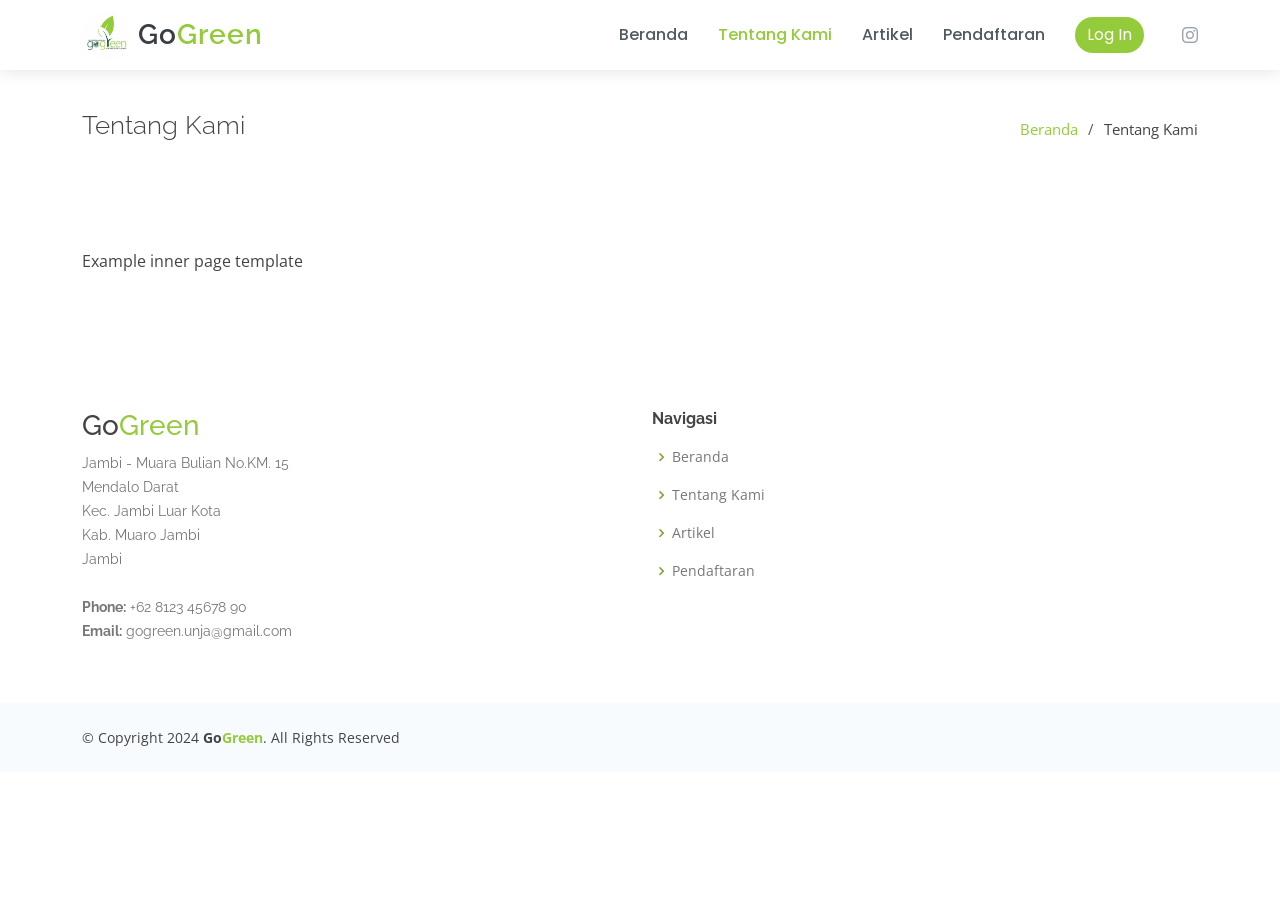
==== about_us.html @ fd7e7e69 "about_us" ====
<!DOCTYPE html>
<html lang="en">

<head>
  <meta charset="utf-8">
  <meta content="width=device-width, initial-scale=1.0" name="viewport">

  <title>Tentang Kami - GoGreen</title>
  <meta content="" name="description">
  <meta content="" name="keywords">

  <!-- Favicons -->
  <link href="assets/img/favicon.png" rel="icon">
  <link href="assets/img/apple-touch-icon.png" rel="apple-touch-icon">

  <!-- Google Fonts -->
  <link href="https://fonts.googleapis.com/css?family=Open+Sans:300,300i,400,400i,600,600i,700,700i|Raleway:300,300i,400,400i,500,500i,600,600i,700,700i|Poppins:300,300i,400,400i,500,500i,600,600i,700,700i" rel="stylesheet">

  <!-- Vendor CSS Files -->
  <link href="assets/vendor/bootstrap/css/bootstrap.min.css" rel="stylesheet">
  <link href="assets/vendor/bootstrap-icons/bootstrap-icons.css" rel="stylesheet">
  <link href="assets/vendor/boxicons/css/boxicons.min.css" rel="stylesheet">
  <link href="assets/vendor/glightbox/css/glightbox.min.css" rel="stylesheet">
  <link href="assets/vendor/swiper/swiper-bundle.min.css" rel="stylesheet">

  <!-- Template Main CSS File -->
  <link href="assets/css/style.css" rel="stylesheet">

  <!-- =======================================================
  * Template Name: Lumia
  * Template URL: https://bootstrapmade.com/lumia-bootstrap-business-template/
  * Updated: Mar 17 2024 with Bootstrap v5.3.3
  * Author: BootstrapMade.com
  * License: https://bootstrapmade.com/license/
  ======================================================== -->
</head>

<body>

  <!-- ======= Header ======= -->
  <header id="header" class="fixed-top d-flex align-items-center">
    <div class="container d-flex align-items-center">
      <div class="logo align-items-center me-auto row">
        <div class="col-3"><a href="index.html"><img src="assets/img/logo.png" alt="" class="d-inline-block align-text-top"></a></div>
        <div class="col-9 d-flex align-items-center"><h1 style="text-transform: none ;"><a href="index.html">Go<span style="color: #94CB3A;">Green</span></a></h1></div>
      </div>

      <nav id="navbar" class="navbar order-last order-lg-0">
        <ul>
          <li><a class="nav-link scrollto" href="index.html">Beranda</a></li>
          <li><a class="nav-link scrollto active" href="about_us.html">Tentang Kami</a></li>
          <li><a class="nav-link scrollto" href="#article">Artikel</a></li>
          <li><a class="nav-link scrollto" href="#join">Pendaftaran</a></li>
          <li><a class="nav-link scrollto" href="#login"><button class="btn btn-primary" type="submit" style="border-radius: 24px;border:none;background-color: #94CB3A;">Log In</button></a></li>
        </ul>
        <i class="bi bi-list mobile-nav-toggle"></i>
      </nav><!-- .navbar -->

      <div class="header-social-links d-flex align-items-center">
        <a href="https://www.instagram.com/gogreen.unja/" target="_blank" class="instagram"><i class="bi bi-instagram"></i></a>
      </div>

    </div>
  </header><!-- End Header -->

  <main id="main">

    <!-- ======= Breadcrumbs ======= -->
    <section class="breadcrumbs">
      <div class="container">

        <div class="d-flex justify-content-between align-items-center">
          <h2>Tentang Kami</h2>
          <ol>
            <li><a href="index.html">Beranda</a></li>
            <li>Tentang Kami</li>
          </ol>
        </div>

      </div>
    </section><!-- End Breadcrumbs -->

    <section class="inner-page">
      <div class="container">
        <p>
          Example inner page template
        </p>
      </div>
    </section>

  </main><!-- End #main -->

  <!-- ======= Footer ======= -->
  <footer id="footer">

    <div class="footer-top">
      <div class="container">
        <div class="row">

          <div class="col-lg-6 col-md-6 footer-contact">
            <h3>Go<span class="green">Green</span></h3>
            <p>
              Jambi - Muara Bulian No.KM. 15 <br>
              Mendalo Darat<br>
              Kec. Jambi Luar Kota<br>
              Kab. Muaro Jambi <br>
              Jambi<br><br>
              <strong>Phone:</strong> +62 8123 45678 90<br>
              <strong>Email:</strong> gogreen.unja@gmail.com<br>
            </p>
          </div>

          <div class="col-lg-6 col-md-6 footer-links">
            <h4>Navigasi</h4>
            <ul>
              <li><i class="bx bx-chevron-right"></i> <a href="index.html">Beranda</a></li>
              <li><i class="bx bx-chevron-right"></i> <a href="#">Tentang Kami</a></li>
              <li><i class="bx bx-chevron-right"></i> <a href="#">Artikel</a></li>
              <li><i class="bx bx-chevron-right"></i> <a href="#">Pendaftaran</a></li>
            </ul>
          </div>
        </div>
      </div>
    </div>

    <div class="container d-md-flex py-4">
      <div class="text-center">
        <div class="copyright align-items-center">
          &copy; Copyright 2024 <strong><span>Go<span class="green">Green</span></span></strong>. All Rights Reserved
        </div>
      </div>
    </div>
  </footer><!-- End Footer -->

  <a href="#" class="back-to-top d-flex align-items-center justify-content-center"><i class="bi bi-arrow-up-short"></i></a>

  <!-- Vendor JS Files -->
  <script src="assets/vendor/purecounter/purecounter_vanilla.js"></script>
  <script src="assets/vendor/bootstrap/js/bootstrap.bundle.min.js"></script>
  <script src="assets/vendor/glightbox/js/glightbox.min.js"></script>
  <script src="assets/vendor/isotope-layout/isotope.pkgd.min.js"></script>
  <script src="assets/vendor/swiper/swiper-bundle.min.js"></script>
  <script src="assets/vendor/waypoints/noframework.waypoints.js"></script>
  <script src="assets/vendor/php-email-form/validate.js"></script>

  <!-- Template Main JS File -->
  <script src="assets/js/main.js"></script>

</body>

</html>
---- assets/css/style.css ----
/**
* Template Name: Lumia
* Template URL: https://bootstrapmade.com/lumia-bootstrap-business-template/
* Updated: Mar 17 2024 with Bootstrap v5.3.3
* Author: BootstrapMade.com
* License: https://bootstrapmade.com/license/
*/

/*--------------------------------------------------------------
# General
--------------------------------------------------------------*/
body {
  font-family: "Open Sans", sans-serif;
  color: #444444;
}

a {
  color: #94CB3A;
  text-decoration: none;
}

a:hover {
  color: #76A12E;
  text-decoration: none;
}

h1,
h2,
h3,
h4,
h5,
h6 {
  font-family: "Raleway", sans-serif;
}

.green {
  color: #94CB3A;
}

/*--------------------------------------------------------------
# Back to top button
--------------------------------------------------------------*/
.back-to-top {
  position: fixed;
  visibility: hidden;
  opacity: 0;
  right: 15px;
  bottom: 15px;
  z-index: 996;
  background: #94CB3A;
  width: 40px;
  height: 40px;
  border-radius: 4px;
  transition: all 0.4s;
}

.back-to-top i {
  font-size: 28px;
  color: #fff;
  line-height: 0;
}

.back-to-top:hover {
  background: #76A12E;
  color: #fff;
}

.back-to-top.active {
  visibility: visible;
  opacity: 1;
}

/*--------------------------------------------------------------
# Header
--------------------------------------------------------------*/
#header {
  height: 70px;
  transition: all 0.5s;
  z-index: 997;
  transition: all 0.5s;
  background: #fff;
  box-shadow: 0px 2px 15px rgba(0, 0, 0, 0.1);
}

#header .logo h1 {
  font-size: 28px;
  margin: 0;
  font-weight: 600;
  letter-spacing: 1px;
  text-transform: uppercase;
  color: #384046;
}

#header .logo h1 a,
#header .logo h1 a:hover {
  color: #384046;
  text-decoration: none;
}

#header .logo img {
  max-height: 50px;
}

/*--------------------------------------------------------------
# Header Social Links
--------------------------------------------------------------*/
.header-social-links {
  margin: 0 0 0 30px;
}

.header-social-links a {
  color: #9ba6af;
  padding-left: 8px;
  display: inline-block;
  line-height: 0px;
  transition: 0.3s;
}

.header-social-links a i {
  line-height: 0;
}

.header-social-links a:hover {
  color: #94CB3A;
}

@media (max-width: 768px) {
  .header-social-links {
    margin: 0 15px 0 0;
  }
}

/*--------------------------------------------------------------
# Navigation Menu
--------------------------------------------------------------*/
/**
* Desktop Navigation 
*/
.navbar {
  padding: 0;
}

.navbar ul {
  margin: 0;
  padding: 0;
  display: flex;
  list-style: none;
  align-items: center;
}

.navbar li {
  position: relative;
}

.navbar a,
.navbar a:focus {
  display: flex;
  align-items: center;
  justify-content: space-between;
  padding: 10px 0 10px 30px;
  font-family: "Poppins", sans-serif;
  font-size: 16px;
  font-weight: 500;
  color: #4f5a62;
  white-space: nowrap;
  transition: 0.3s;
}

.navbar a i,
.navbar a:focus i {
  font-size: 12px;
  line-height: 0;
  margin-left: 5px;
}

.navbar a:hover,
.navbar .active,
.navbar .active:focus,
.navbar li:hover>a {
  color: #94CB3A;
}

.navbar .btn-primary:hover {
  background: #A1CA5E;
}

.navbar .dropdown ul {
  display: block;
  position: absolute;
  left: 14px;
  top: calc(100% + 30px);
  margin: 0;
  padding: 10px 0;
  z-index: 99;
  opacity: 0;
  visibility: hidden;
  background: #fff;
  box-shadow: 0px 0px 30px rgba(127, 137, 161, 0.25);
  transition: 0.3s;
}

.navbar .dropdown ul li {
  min-width: 200px;
}

.navbar .dropdown ul a {
  padding: 10px 20px;
  font-size: 14px;
  font-weight: 400;
  color: #21262a;
}

.navbar .dropdown ul a i {
  font-size: 12px;
}

.navbar .dropdown ul a:hover,
.navbar .dropdown ul .active:hover,
.navbar .dropdown ul li:hover>a {
  color: #94CB3A;
}

.navbar .dropdown:hover>ul {
  opacity: 1;
  top: 100%;
  visibility: visible;
}

.navbar .dropdown .dropdown ul {
  top: 0;
  left: calc(100% - 30px);
  visibility: hidden;
}

.navbar .dropdown .dropdown:hover>ul {
  opacity: 1;
  top: 0;
  left: 100%;
  visibility: visible;
}

@media (max-width: 1366px) {
  .navbar .dropdown .dropdown ul {
    left: -90%;
  }

  .navbar .dropdown .dropdown:hover>ul {
    left: -100%;
  }
}

/**
* Mobile Navigation 
*/
.mobile-nav-toggle {
  color: #384046;
  font-size: 28px;
  cursor: pointer;
  display: none;
  line-height: 0;
  transition: 0.5s;
}

.mobile-nav-toggle.bi-x {
  color: #fff;
}

@media (max-width: 991px) {
  .mobile-nav-toggle {
    display: block;
  }

  .navbar ul {
    display: none;
  }
}

.navbar-mobile {
  position: fixed;
  overflow: hidden;
  top: 0;
  right: 0;
  left: 0;
  bottom: 0;
  background: rgba(33, 38, 42, 0.9);
  transition: 0.3s;
  z-index: 999;
}

.navbar-mobile .mobile-nav-toggle {
  position: absolute;
  top: 15px;
  right: 15px;
}

.navbar-mobile ul {
  display: block;
  position: absolute;
  top: 55px;
  right: 15px;
  bottom: 15px;
  left: 15px;
  padding: 10px 0;
  background-color: #fff;
  overflow-y: auto;
  transition: 0.3s;
}

.navbar-mobile a,
.navbar-mobile a:focus {
  padding: 10px 20px;
  font-size: 15px;
  color: #384046;
}

.navbar-mobile a:hover,
.navbar-mobile .active,
.navbar-mobile li:hover>a {
  color: #94CB3A;
}

.navbar-mobile .getstarted,
.navbar-mobile .getstarted:focus {
  margin: 15px;
}

.navbar-mobile .dropdown ul {
  position: static;
  display: none;
  margin: 10px 20px;
  padding: 10px 0;
  z-index: 99;
  opacity: 1;
  visibility: visible;
  background: #fff;
  box-shadow: 0px 0px 30px rgba(127, 137, 161, 0.25);
}

.navbar-mobile .dropdown ul li {
  min-width: 200px;
}

.navbar-mobile .dropdown ul a {
  padding: 10px 20px;
}

.navbar-mobile .dropdown ul a i {
  font-size: 12px;
}

.navbar-mobile .dropdown ul a:hover,
.navbar-mobile .dropdown ul .active:hover,
.navbar-mobile .dropdown ul li:hover>a {
  color: #94CB3A;
}

.navbar-mobile .dropdown>.dropdown-active {
  display: block;
}

/*--------------------------------------------------------------
# Hero Section
--------------------------------------------------------------*/
#hero {
  width: 100%;
  height: 60vh;
  background: url("../img/hero-bg.jpg") center center;
  background-size: cover;
  position: relative;
  margin-top: 70px;
  padding: 0;
}

#hero:before {
  content: "";
  background: rgba(56, 64, 70, 0.7);
  position: absolute;
  bottom: 0;
  top: 0;
  left: 0;
  right: 0;
}

#hero .container {
  z-index: 2;
}

#hero h1 {
  margin: 0 0 10px 0;
  font-size: 48px;
  font-weight: 700;
  line-height: 56px;
  color: #fff;
}

#hero h1 span {
  color: #94CB3A;
}

#hero h2 {
  color: rgba(255, 255, 255, 0.8);
  margin-bottom: 5px;
  font-size: 24px;
}

#hero h3 {
  color: rgba(255, 255, 255, 0.8);
  margin-bottom: 30px;
  font-size: 16px;
}

#hero .btn-get-started {
  font-family: "Poppins", sans-serif;
  font-weight: 400;
  font-size: 13px;
  letter-spacing: 2px;
  display: inline-block;
  padding: 12px 28px;
  border-radius: 24px;
  transition: ease-in-out 0.3s;
  color: #fff;
  background: #94CB3A;
  text-transform: uppercase;
}

#hero .btn-get-started:hover {
  background: #A1CA5E;
}

@media (max-width: 992px) {
  #hero {
    height: calc(100vh - 70px);
  }
}

@media (max-width: 768px) {
  #hero h1 {
    font-size: 30px;
    line-height: 36px;
  }

  #hero h2 {
    font-size: 18px;
    line-height: 24px;
    margin-bottom: 30px;
  }
}

/*--------------------------------------------------------------
# Sections General
--------------------------------------------------------------*/
section {
  padding: 60px 0;
}

.section-bg {
  background-color: #f7fbfe;
}

.section-title {
  text-align: center;
  padding-bottom: 30px;
}

.section-title h2 {
  font-size: 32px;
  font-weight: 600;
  margin-bottom: 20px;
  padding-bottom: 20px;
  position: relative;
}

.section-title h2::before {
  content: "";
  position: absolute;
  display: block;
  width: 120px;
  height: 1px;
  background: #ddd;
  bottom: 1px;
  left: calc(50% - 60px);
}

.section-title h2::after {
  content: "";
  position: absolute;
  display: block;
  width: 40px;
  height: 3px;
  background: #94CB3A;
  bottom: 0;
  left: calc(50% - 20px);
}

.section-title p {
  margin-bottom: 0;
}

/*--------------------------------------------------------------
# What We Do
--------------------------------------------------------------*/
.what-we-do .icon-box {
  text-align: center;
  padding: 30px 20px;
  transition: all ease-in-out 0.3s;
  background: #fff;
}

.what-we-do .icon-box .icon {
  margin: 0 auto;
  width: 64px;
  height: 64px;
  background: #eaf4fb;
  border-radius: 50px;
  display: flex;
  align-items: center;
  justify-content: center;
  margin-bottom: 20px;
  transition: ease-in-out 0.3s;
}

.what-we-do .icon-box .icon i {
  color: #94CB3A;
  font-size: 28px;
}

.what-we-do .icon-box h4 {
  font-weight: 700;
  margin-bottom: 15px;
  font-size: 24px;
}

.what-we-do .icon-box h4 {
  color: #384046;
  transition: ease-in-out 0.3s;
}

.what-we-do .icon-box p {
  line-height: 24px;
  font-size: 14px;
  margin-bottom: 0;
}

.what-we-do .icon-box:hover {
  border-color: #fff;
  box-shadow: 0px 0 25px 0 rgba(0, 0, 0, 0.1);
}

.what-we-do .icon-box:hover h4 a,
.what-we-do .icon-box:hover .icon i {
  color: #6C952B;
}

/*--------------------------------------------------------------
# About
--------------------------------------------------------------*/
.about {
  padding: 10px 0;
  margin-top: 50px;
}

.about h3 {
  font-weight: 600;
  font-size: 32px;
}

.about ul {
  list-style: none;
  padding: 0;
  font-size: 15px;
}

.about ul li+li {
  margin-top: 10px;
}

.about ul li {
  position: relative;
  padding-left: 26px;
}

.about ul i {
  position: absolute;
  left: 0;
  top: 0;
  font-size: 22px;
  color: #3498db;
}

.about .icon-boxes {
  padding-top: 10px;
}

.about .icon-boxes h4 {
  font-size: 20px;
  font-weight: 700;
  margin-top: 5px;
}

.about .icon-boxes i {
  font-size: 48px;
  color: #3498db;
}

.about .icon-boxes p {
  font-size: 15px;
  color: #848484;
}

/*--------------------------------------------------------------
# Skills
--------------------------------------------------------------*/
.skills .progress {
  height: 60px;
  display: block;
  background: none;
  border-radius: 0;
}

.skills .progress .skill {
  padding: 10px 0;
  margin: 0 0 6px 0;
  text-transform: uppercase;
  display: block;
  font-weight: 600;
  font-family: "Poppins", sans-serif;
  color: #384046;
}

.skills .progress .skill .val {
  float: right;
  font-style: normal;
}

.skills .progress-bar-wrap {
  background: #e8eaec;
}

.skills .progress-bar {
  width: 1px;
  height: 10px;
  transition: 0.9s;
  background-color: #5faee3;
}

/*--------------------------------------------------------------
# Counts
--------------------------------------------------------------*/
.counts {
  background: white;
  padding: 30px 0 40px 0;
}

.counts .count-box {
  padding: 30px 30px 25px 30px;
  width: 100%;
  position: relative;
  text-align: center;
  background: #fff;
}

.counts .count-box i {
  position: absolute;
  top: -25px;
  left: 50%;
  transform: translateX(-50%);
  font-size: 20px;
  background: #3498db;
  padding: 12px;
  color: #fff;
  border-radius: 50px;
  display: inline-flex;
  align-items: center;
  justify-content: center;
  width: 48px;
  height: 48px;
}

.counts .count-box span {
  font-size: 36px;
  display: block;
  font-weight: 600;
  color: #124364;
}

.counts .count-box p {
  padding: 0;
  margin: 0;
  font-family: "Raleway", sans-serif;
  font-size: 14px;
}

/*--------------------------------------------------------------
# Services
--------------------------------------------------------------*/
.services .icon-box {
  padding: 30px;
  border-radius: 6px;
  background: #fff;
  transition: ease-in-out 0.3s;
}

.services .icon-box i {
  float: left;
  color: #3498db;
  font-size: 40px;
  line-height: 0;
}

.services .icon-box h4 {
  margin-left: 70px;
  font-weight: 700;
  margin-bottom: 15px;
  font-size: 18px;
}

.services .icon-box h4 a {
  color: #384046;
  transition: 0.3s;
}

.services .icon-box p {
  margin-left: 70px;
  line-height: 24px;
  font-size: 14px;
}

.services .icon-box:hover {
  box-shadow: 0px 2px 22px rgba(0, 0, 0, 0.08);
}

.services .icon-box:hover h4 a {
  color: #198754;
}

/*--------------------------------------------------------------
# Portfolio
--------------------------------------------------------------*/
.portfolio {
  padding: 60px 0;
}

.portfolio #portfolio-flters {
  padding: 0;
  margin: 0 0 35px 0;
  list-style: none;
  text-align: center;
}

.portfolio #portfolio-flters li {
  cursor: pointer;
  margin: 0 15px 15px 0;
  display: inline-block;
  padding: 10px 20px;
  font-size: 12px;
  line-height: 20px;
  color: #444444;
  border-radius: 4px;
  text-transform: uppercase;
  background: #fff;
  margin-bottom: 5px;
  transition: all 0.3s ease-in-out;
}

.portfolio #portfolio-flters li:hover,
.portfolio #portfolio-flters li.filter-active {
  background: #94CB3A;
  color: #fff;
}

.portfolio #portfolio-flters li:last-child {
  margin-right: 0;
}

.portfolio .portfolio-wrap {
  box-shadow: 0px 2px 12px rgba(0, 0, 0, 0.08);
  transition: 0.3s;
}

.portfolio .portfolio-wrap:hover {
  box-shadow: 0px 4px 14px rgba(0, 0, 0, 0.16);
}

.portfolio .portfolio-item {
  position: relative;
  height: 360px;
  overflow: hidden;
}

.portfolio .portfolio-item figure {
  background: #000;
  overflow: hidden;
  height: 240px;
  position: relative;
  border-radius: 4px 4px 0 0;
  margin: 0;
}

.portfolio .portfolio-item figure:hover img {
  opacity: 0.4;
  transition: 0.4s;
}

.portfolio .portfolio-item figure .link-preview,
.portfolio .portfolio-item figure .link-details {
  position: absolute;
  display: flex;
  align-items: center;
  justify-content: center;
  opacity: 0;
  line-height: 0;
  text-align: center;
  width: 36px;
  height: 36px;
  background: #fff;
  border-radius: 50%;
  transition: all 0.2s linear;
  overflow: hidden;
  font-size: 20px;
}

.portfolio .portfolio-item figure .link-preview i,
.portfolio .portfolio-item figure .link-details i {
  color: #384046;
  line-height: 0;
}

.portfolio .portfolio-item figure .link-preview:hover,
.portfolio .portfolio-item figure .link-details:hover {
  background: #94CB3A;
}

.portfolio .portfolio-item figure .link-preview:hover i,
.portfolio .portfolio-item figure .link-details:hover i {
  color: #fff;
}

.portfolio .portfolio-item figure .link-preview {
  left: calc(50% - 38px);
  top: calc(50% - 18px);
}

.portfolio .portfolio-item figure .link-details {
  right: calc(50% - 38px);
  top: calc(50% - 18px);
}

.portfolio .portfolio-item figure:hover .link-preview {
  opacity: 1;
  left: calc(50% - 44px);
}

.portfolio .portfolio-item figure:hover .link-details {
  opacity: 1;
  right: calc(50% - 44px);
}

.portfolio .portfolio-item .portfolio-info {
  background: #fff;
  text-align: center;
  padding: 30px;
  height: 90px;
  border-radius: 0 0 3px 3px;
}

.portfolio .portfolio-item .portfolio-info h4 {
  font-size: 18px;
  line-height: 1px;
  font-weight: 700;
  margin-bottom: 18px;
  padding-bottom: 0;
}

.portfolio .portfolio-item .portfolio-info h4 a {
  color: #333;
}

.portfolio .portfolio-item .portfolio-info h4 a:hover {
  color: #94CB3A;
}

.portfolio .portfolio-item .portfolio-info p {
  padding: 0;
  margin: 0;
  color: #b8b8b8;
  font-weight: 500;
  font-size: 14px;
}

/*--------------------------------------------------------------
# Portfolio Details
--------------------------------------------------------------*/
.portfolio-details {
  padding-top: 0;
}

.portfolio-details .portfolio-details-slider img {
  width: 100%;
}

.portfolio-details .portfolio-details-slider .swiper-pagination {
  margin-top: 20px;
  position: relative;
}

.portfolio-details .portfolio-details-slider .swiper-pagination .swiper-pagination-bullet {
  width: 12px;
  height: 12px;
  background-color: #fff;
  opacity: 1;
  border: 1px solid #3498db;
}

.portfolio-details .portfolio-details-slider .swiper-pagination .swiper-pagination-bullet-active {
  background-color: #3498db;
}

.portfolio-details .portfolio-info {
  padding: 30px;
  box-shadow: 0px 0 30px rgba(56, 64, 70, 0.08);
}

.portfolio-details .portfolio-info h3 {
  font-size: 22px;
  font-weight: 700;
  margin-bottom: 20px;
  padding-bottom: 20px;
  border-bottom: 1px solid #eee;
}

.portfolio-details .portfolio-info ul {
  list-style: none;
  padding: 0;
  font-size: 15px;
}

.portfolio-details .portfolio-info ul li+li {
  margin-top: 10px;
}

.portfolio-details .portfolio-description {
  padding-top: 30px;
}

.portfolio-details .portfolio-description h2 {
  font-size: 26px;
  font-weight: 700;
  margin-bottom: 20px;
}

.portfolio-details .portfolio-description p {
  padding: 0;
}

/*--------------------------------------------------------------
# Testimonials
--------------------------------------------------------------*/
.testimonials .testimonials-carousel,
.testimonials .testimonials-slider {
  overflow: hidden;
}

.testimonials .testimonial-item {
  box-sizing: content-box;
  padding: 30px 30px 0 30px;
  margin: 30px 15px;
  text-align: center;
  min-height: 350px;
  box-shadow: 0px 2px 12px rgba(0, 0, 0, 0.08);
  background: #fff;
}

.testimonials .testimonial-item .testimonial-img {
  width: 90px;
  border-radius: 50%;
  border: 4px solid #fff;
  margin: 0 auto;
}

.testimonials .testimonial-item h3 {
  font-size: 18px;
  font-weight: bold;
  margin: 10px 0 5px 0;
  color: #111;
}

.testimonials .testimonial-item h4 {
  font-size: 14px;
  color: #999;
  margin: 0;
}

.testimonials .testimonial-item .quote-icon-left,
.testimonials .testimonial-item .quote-icon-right {
  color: #e1f0fa;
  font-size: 26px;
}

.testimonials .testimonial-item .quote-icon-left {
  display: inline-block;
  left: -5px;
  position: relative;
}

.testimonials .testimonial-item .quote-icon-right {
  display: inline-block;
  right: -5px;
  position: relative;
  top: 10px;
}

.testimonials .testimonial-item p {
  font-style: italic;
  margin: 0 auto 15px auto;
}

.testimonials .swiper-pagination {
  margin-top: 20px;
  position: relative;
}

.testimonials .swiper-pagination .swiper-pagination-bullet {
  width: 12px;
  height: 12px;
  background-color: #fff;
  opacity: 1;
  border: 1px solid #3498db;
}

.testimonials .swiper-pagination .swiper-pagination-bullet-active {
  background-color: #3498db;
}

/*--------------------------------------------------------------
# Team
--------------------------------------------------------------*/
.team .member {
  text-align: center;
  margin-bottom: 20px;
  box-shadow: 0px 0px 12px 0px rgba(0, 0, 0, 0.1);
  padding: 30px 20px;
  background: #fff;
}

.team .member img {
  max-width: 60%;
  border-radius: 50%;
  margin: 0 0 30px 0;
}

.team .member h4 {
  font-weight: 700;
  margin-bottom: 2px;
  font-size: 18px;
}

.team .member span {
  font-style: italic;
  display: block;
  font-size: 13px;
}

.team .member p {
  padding-top: 10px;
  font-size: 14px;
  font-style: italic;
  color: #aaaaaa;
}

.team .member .social {
  margin-top: 15px;
}

.team .member .social a {
  color: #919191;
  transition: 0.3s;
}

.team .member .social a:hover {
  color: #3498db;
}

.team .member .social i {
  font-size: 18px;
  margin: 0 2px;
}

/*--------------------------------------------------------------
# Contact
--------------------------------------------------------------*/
.contact .info-wrap {
  padding: 30px;
  background: #fff;
  border-radius: 4px;
}

.contact .info i {
  font-size: 20px;
  color: #94CB3A;
  float: left;
  width: 44px;
  height: 44px;
  background: #eaf4fb;
  display: flex;
  justify-content: center;
  align-items: center;
  border-radius: 50px;
  transition: all 0.3s ease-in-out;
}

.contact .info h4 {
  padding: 0 0 0 60px;
  font-size: 22px;
  font-weight: 600;
  margin-bottom: 5px;
  color: #384046;
}

.contact .info p {
  padding: 0 0 0 60px;
  margin-bottom: 0;
  font-size: 14px;
  color: #65747f;
}

.contact .info:hover i {
  background: #94CB3A;
  color: #fff;
}

.contact .php-email-form {
  width: 100%;
  padding: 30px;
  background: #fff;
  border-radius: 4px;
}

.contact .php-email-form .form-group {
  padding-bottom: 8px;
}

.contact .php-email-form .validate {
  display: none;
  color: red;
  margin: 0 0 15px 0;
  font-weight: 400;
  font-size: 13px;
}

.contact .php-email-form .error-message {
  display: none;
  color: #fff;
  background: #ed3c0d;
  text-align: left;
  padding: 15px;
  font-weight: 600;
}

.contact .php-email-form .error-message br+br {
  margin-top: 25px;
}

.contact .php-email-form .sent-message {
  display: none;
  color: #fff;
  background: #18d26e;
  text-align: center;
  padding: 15px;
  font-weight: 600;
}

.contact .php-email-form .loading {
  display: none;
  background: #fff;
  text-align: center;
  padding: 15px;
}

.contact .php-email-form .loading:before {
  content: "";
  display: inline-block;
  border-radius: 50%;
  width: 24px;
  height: 24px;
  margin: 0 10px -6px 0;
  border: 3px solid #18d26e;
  border-top-color: #eee;
  animation: animate-loading 1s linear infinite;
}

.contact .php-email-form input,
.contact .php-email-form textarea {
  border-radius: 0;
  box-shadow: none;
  font-size: 14px;
}

.contact .php-email-form input {
  height: 44px;
}

.contact .php-email-form textarea {
  padding: 10px 12px;
}

.contact .php-email-form button[type=submit] {
  background: #3498db;
  border: 0;
  padding: 10px 24px;
  color: #fff;
  transition: 0.4s;
  border-radius: 4px;
}

.contact .php-email-form button[type=submit]:hover {
  background: #5faee3;
}

@keyframes animate-loading {
  0% {
    transform: rotate(0deg);
  }

  100% {
    transform: rotate(360deg);
  }
}

/*--------------------------------------------------------------
# Breadcrumbs
--------------------------------------------------------------*/
.breadcrumbs {
  padding: 40px 0;
  margin-top: 70px;
}

.breadcrumbs h2 {
  font-size: 26px;
  font-weight: 300;
}

.breadcrumbs ol {
  display: flex;
  flex-wrap: wrap;
  list-style: none;
  padding: 0;
  margin: 0;
  font-size: 15px;
}

.breadcrumbs ol li+li {
  padding-left: 10px;
}

.breadcrumbs ol li+li::before {
  display: inline-block;
  padding-right: 10px;
  color: #4f5a62;
  content: "/";
}

@media (max-width: 768px) {
  .breadcrumbs .d-flex {
    display: block !important;
  }

  .breadcrumbs ol {
    display: block;
  }

  .breadcrumbs ol li {
    display: inline-block;
  }
}

/*--------------------------------------------------------------
# Footer
--------------------------------------------------------------*/
#footer {
  color: #444444;
  font-size: 14px;
  background: #f7fbfe;
}

#footer .footer-top {
  padding: 60px 0 30px 0;
  background: #fff;
}

#footer .footer-top .footer-contact {
  margin-bottom: 30px;
}

#footer .footer-top .footer-contact h4 {
  font-size: 22px;
  margin: 0 0 30px 0;
  padding: 2px 0 2px 0;
  line-height: 1;
  font-weight: 700;
}

#footer .footer-top .footer-contact p {
  font-size: 14px;
  line-height: 24px;
  margin-bottom: 0;
  font-family: "Raleway", sans-serif;
  color: #777777;
}

#footer .footer-top h4 {
  font-size: 16px;
  font-weight: bold;
  color: #444444;
  position: relative;
  padding-bottom: 12px;
}

#footer .footer-top .footer-links {
  margin-bottom: 30px;
}

#footer .footer-top .footer-links-2{
  margin-top: 36px;
}

#footer .footer-top .footer-links ul {
  list-style: none;
  padding: 0;
  margin: 0;
}

#footer .footer-top .footer-links ul i {
  padding-right: 2px;
  color: #76A12E;
  font-size: 18px;
  line-height: 1;
}

#footer .footer-top .footer-links ul li {
  padding: 10px 0;
  display: flex;
  align-items: center;
}

#footer .footer-top .footer-links ul li:first-child {
  padding-top: 0;
}

#footer .footer-top .footer-links ul a {
  color: #777777;
  transition: 0.3s;
  display: inline-block;
  line-height: 1;
}

#footer .footer-top .footer-links ul a:hover {
  text-decoration: none;
  color: #94CB3A;
}

#footer .footer-newsletter {
  font-size: 15px;
}

#footer .footer-newsletter h4 {
  font-size: 16px;
  font-weight: bold;
  color: #444444;
  position: relative;
  padding-bottom: 12px;
}

#footer .footer-newsletter form {
  margin-top: 30px;
  background: #fff;
  padding: 6px 10px;
  position: relative;
  border-radius: 4px;
  text-align: left;
  border: 1px solid #b6daf2;
}

#footer .footer-newsletter form input[type=email] {
  border: 0;
  padding: 4px 8px;
  width: calc(100% - 100px);
}

#footer .footer-newsletter form input[type=submit] {
  position: absolute;
  top: 0;
  right: -2px;
  bottom: 0;
  border: 0;
  background: none;
  font-size: 16px;
  padding: 0 20px 2px 20px;
  background: #3498db;
  color: #fff;
  transition: 0.3s;
  border-radius: 0 4px 4px 0;
  box-shadow: 0px 2px 15px rgba(0, 0, 0, 0.1);
}

#footer .footer-newsletter form input[type=submit]:hover {
  background: #57aae1;
}

#footer .credits {
  padding-top: 5px;
  font-size: 13px;
  color: #444444;
}

#footer .social-links a {
  font-size: 18px;
  display: inline-block;
  background: #3498db;
  color: #fff;
  line-height: 1;
  padding: 8px 0;
  margin-right: 4px;
  border-radius: 50%;
  text-align: center;
  width: 36px;
  height: 36px;
  transition: 0.3s;
}

#footer .social-links a:hover {
  background: #5faee3;
  color: #fff;
  text-decoration: none;
}
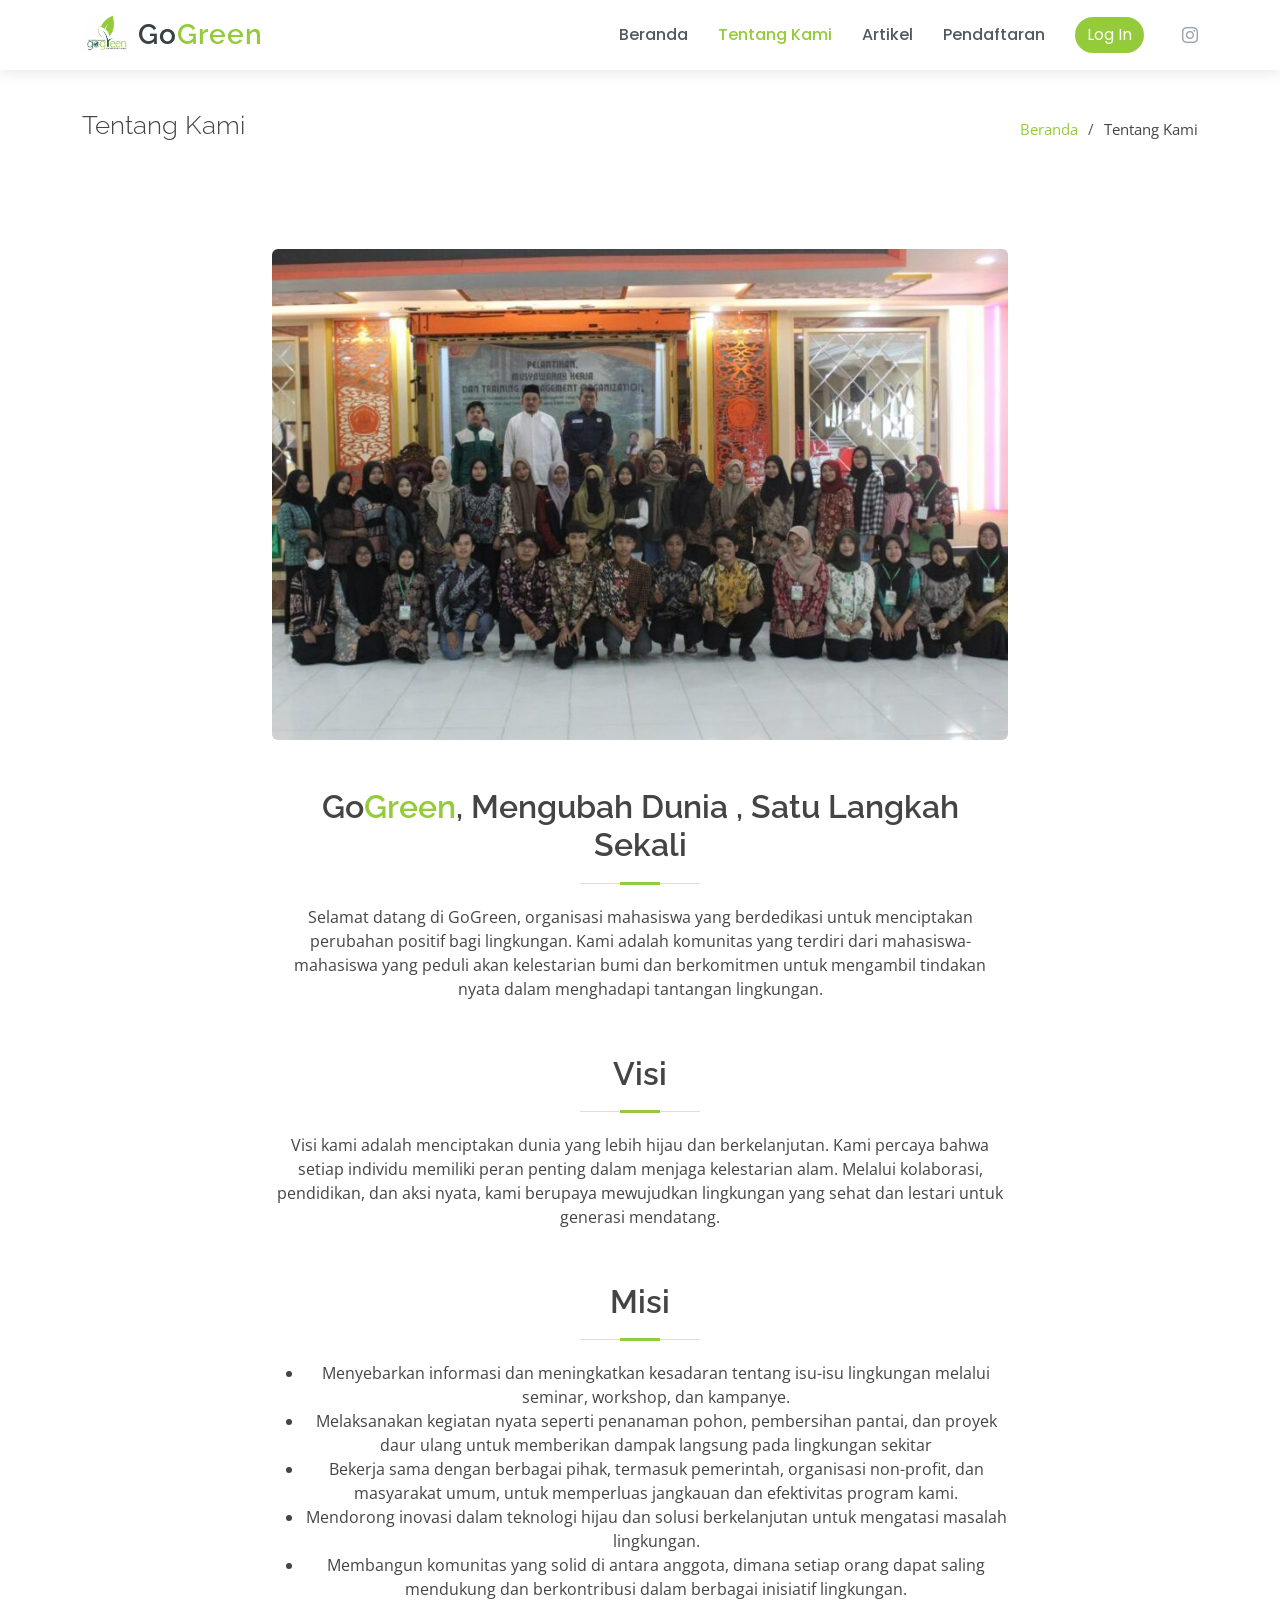
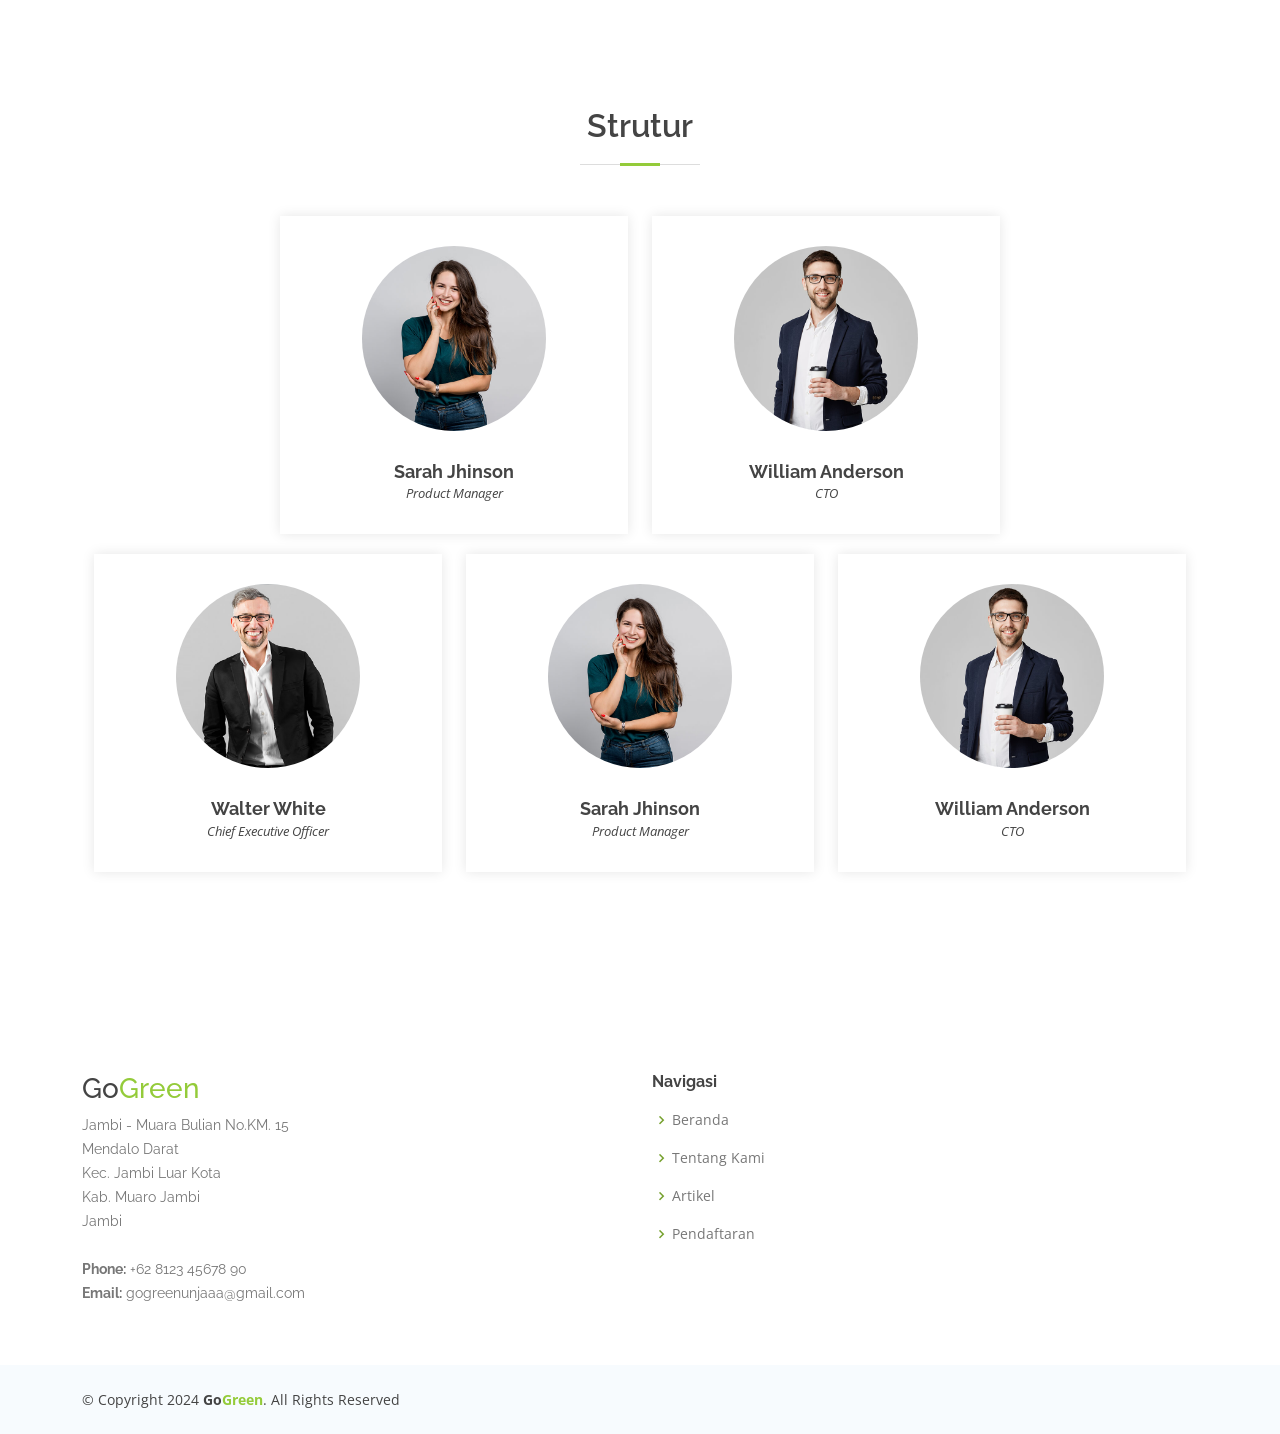
==== commit 5605122a: "2nd" ====
--- a/about_us.html
+++ b/about_us.html
@@ -48,10 +48,11 @@
       <nav id="navbar" class="navbar order-last order-lg-0">
         <ul>
           <li><a class="nav-link scrollto" href="index.html">Beranda</a></li>
-          <li><a class="nav-link scrollto active" href="about_us.html">Tentang Kami</a></li>
-          <li><a class="nav-link scrollto" href="#article">Artikel</a></li>
-          <li><a class="nav-link scrollto" href="#join">Pendaftaran</a></li>
-          <li><a class="nav-link scrollto" href="#login"><button class="btn btn-primary" type="submit" style="border-radius: 24px;border:none;background-color: #94CB3A;">Log In</button></a></li>
+          <li><a class="nav-link scrollto active" href="#header"
+            >Tentang Kami</a></li>
+          <li><a class="nav-link scrollto" href="article.html">Artikel</a></li>
+          <li><a class="nav-link scrollto" href="register.html">Pendaftaran</a></li>
+          <li><a class="nav-link scrollto" href="login.html"><button class="btn btn-primary" type="submit" style="border-radius: 24px;border:none;background-color: #94CB3A;">Log In</button></a></li>
         </ul>
         <i class="bi bi-list mobile-nav-toggle"></i>
       </nav><!-- .navbar -->
@@ -82,9 +83,98 @@
 
     <section class="inner-page">
       <div class="container">
-        <p>
-          Example inner page template
-        </p>
+        <div class="row d-flex justify-content-center">
+          <div class="col-lg-8">
+            <img src="assets/img/about_us.jpeg" class="img-fluid rounded img-cropped-about" alt="">
+          </div>
+        </div>
+        <div class="row d-flex align-items-center justify-content-center text-center">
+          <div class="col-lg-8 mt-5 section-title">
+            <h2>Go<span class="green">Green</span>, Mengubah Dunia , Satu Langkah Sekali</h2>
+            <p>Selamat datang di GoGreen, organisasi mahasiswa yang berdedikasi untuk menciptakan perubahan 
+              positif bagi lingkungan. Kami adalah komunitas yang terdiri dari mahasiswa-mahasiswa yang peduli 
+              akan kelestarian bumi dan berkomitmen untuk mengambil tindakan nyata dalam menghadapi tantangan lingkungan.</p>
+          </div>
+        </div>
+        <div class="row d-flex align-items-center justify-content-center text-center">
+          <div class="col-lg-8 mt-4 section-title">
+            <h2>Visi</h2>
+            <p>Visi kami adalah menciptakan dunia yang lebih hijau dan berkelanjutan. Kami percaya bahwa 
+              setiap individu memiliki peran penting dalam menjaga kelestarian alam. Melalui kolaborasi, 
+              pendidikan, dan aksi nyata, kami berupaya mewujudkan lingkungan yang sehat dan lestari untuk generasi mendatang.</p>
+          </div>
+        </div>
+        <div class="row d-flex justify-content-center align-items-center">
+          <div class="col-lg-8 mt-4 section-title">
+            <h2>Misi</h2>
+            <p>
+              <ul>
+                <li>Menyebarkan informasi dan meningkatkan kesadaran tentang isu-isu lingkungan melalui seminar, workshop, dan kampanye.</li>
+                <li>Melaksanakan kegiatan nyata seperti penanaman pohon, pembersihan pantai, dan proyek daur ulang untuk memberikan dampak langsung pada lingkungan sekitar</li>
+                <li>Bekerja sama dengan berbagai pihak, termasuk pemerintah, organisasi non-profit, dan masyarakat umum, untuk memperluas jangkauan dan efektivitas program kami.</li>
+                <li>Mendorong inovasi dalam teknologi hijau dan solusi berkelanjutan untuk mengatasi masalah lingkungan.</li>
+                <li>Membangun komunitas yang solid di antara anggota, dimana setiap orang dapat saling mendukung dan berkontribusi dalam berbagai inisiatif lingkungan.</li>
+              </ul>
+            </p>
+          </div>
+        </div>
+        
+    <!-- ======= Team Section ======= -->
+    <section id="team" class="team">
+      <div class="container">
+
+        <div class="section-title">
+          <h2>Strutur</h2>
+        </div>
+
+        <div class="row align-items-center justify-content-center">
+          <div class="col-lg-4 col-md-6 d-flex align-items-stretch">
+            <div class="member">
+              <img src="assets/img/team/team-2.jpg" alt="">
+              <h4>Sarah Jhinson</h4>
+              <span>Product Manager</span>
+            </div>
+          </div>
+
+          <div class="col-lg-4 col-md-6 d-flex align-items-stretch">
+            <div class="member">
+              <img src="assets/img/team/team-3.jpg" alt="">
+              <h4>William Anderson</h4>
+              <span>CTO</span>
+            </div>
+          </div>
+
+        </div>
+
+        <div class="row">
+          <div class="col-lg-4 col-md-6 d-flex align-items-stretch">
+            <div class="member">
+              <img src="assets/img/team/team-1.jpg" alt="">
+              <h4>Walter White</h4>
+              <span>Chief Executive Officer</span>
+            </div>
+          </div>
+
+          <div class="col-lg-4 col-md-6 d-flex align-items-stretch">
+            <div class="member">
+              <img src="assets/img/team/team-2.jpg" alt="">
+              <h4>Sarah Jhinson</h4>
+              <span>Product Manager</span>
+            </div>
+          </div>
+
+          <div class="col-lg-4 col-md-6 d-flex align-items-stretch">
+            <div class="member">
+              <img src="assets/img/team/team-3.jpg" alt="">
+              <h4>William Anderson</h4>
+              <span>CTO</span>
+            </div>
+          </div>
+
+        </div>
+
+      </div>
+    </section><!-- End Team Section -->
       </div>
     </section>
 
@@ -106,7 +196,7 @@
               Kab. Muaro Jambi <br>
               Jambi<br><br>
               <strong>Phone:</strong> +62 8123 45678 90<br>
-              <strong>Email:</strong> gogreen.unja@gmail.com<br>
+              <strong>Email:</strong> gogreenunjaaa@gmail.com<br>
             </p>
           </div>
 
@@ -114,9 +204,9 @@
             <h4>Navigasi</h4>
             <ul>
               <li><i class="bx bx-chevron-right"></i> <a href="index.html">Beranda</a></li>
-              <li><i class="bx bx-chevron-right"></i> <a href="#">Tentang Kami</a></li>
-              <li><i class="bx bx-chevron-right"></i> <a href="#">Artikel</a></li>
-              <li><i class="bx bx-chevron-right"></i> <a href="#">Pendaftaran</a></li>
+              <li><i class="bx bx-chevron-right"></i> <a href="#header">Tentang Kami</a></li>
+              <li><i class="bx bx-chevron-right"></i> <a href="article.html">Artikel</a></li>
+              <li><i class="bx bx-chevron-right"></i> <a href="register.html">Pendaftaran</a></li>
             </ul>
           </div>
         </div>
--- a/assets/css/style.css
+++ b/assets/css/style.css
@@ -35,6 +35,24 @@
 
 .green {
   color: #94CB3A;
+}
+
+/* Global Colors */
+:root {
+  /* Background Color - This color is applied to the background of the entire website as well as individual sections. */
+  --background-color: #ffffff;
+
+  /* Default Color - This is the default color used for the majority of the text content. */
+  --default-color: #444444;
+
+  /* Heading Color - This color is used for titles, headings and secondary elements. */
+  --heading-color: #444444;
+
+  /* Accent Color - This is the main accent color that represents your brand on the website. It's used for buttons, links, and other elements that need to stand out. */
+  --accent-color: #94CB3A;
+
+  /* Contrast Color - This is a color used for text when the background color is one of the heading, accent, or default colors. Its purpose is to ensure proper contrast and readability when placed over these more dominant colors. */
+  --contrast-color: #ffffff;
 }
 
 /*--------------------------------------------------------------
@@ -557,10 +575,12 @@
 .about {
   padding: 10px 0;
   margin-top: 50px;
+  margin-bottom: 30px;
 }
 
 .about h3 {
   font-weight: 600;
+  text-align: center;
   font-size: 32px;
 }
 
@@ -607,428 +627,91 @@
   color: #848484;
 }
 
-/*--------------------------------------------------------------
-# Skills
---------------------------------------------------------------*/
-.skills .progress {
-  height: 60px;
-  display: block;
-  background: none;
-  border-radius: 0;
-}
-
-.skills .progress .skill {
-  padding: 10px 0;
-  margin: 0 0 6px 0;
+.about .img-cropped {
+  object-fit: cover;
+  height: 300px;
+  width: 100%;
+}
+.img-cropped-abput {
+  object-fit: cover;
+  height: 380px;
+  width: 100%;
+}
+
+
+/*--------------------------------------------------------------
+# Recent Posts Section
+--------------------------------------------------------------*/
+.recent-posts .post-item {
+  box-shadow: 0px 2px 20px color-mix(in srgb, var(--default-color), transparent 92%);
+  transition: 0.3s;
+}
+
+.recent-posts .post-item .post-img img {
+  transition: 0.5s;
+}
+
+.recent-posts .post-item .post-date {
+  position: absolute;
+  right: 0;
+  bottom: 0;
+  background-color: var(--accent-color);
+  color: var(--contrast-color);
   text-transform: uppercase;
-  display: block;
-  font-weight: 600;
-  font-family: "Poppins", sans-serif;
-  color: #384046;
-}
-
-.skills .progress .skill .val {
-  float: right;
-  font-style: normal;
-}
-
-.skills .progress-bar-wrap {
-  background: #e8eaec;
-}
-
-.skills .progress-bar {
-  width: 1px;
-  height: 10px;
-  transition: 0.9s;
-  background-color: #5faee3;
-}
-
-/*--------------------------------------------------------------
-# Counts
---------------------------------------------------------------*/
-.counts {
-  background: white;
-  padding: 30px 0 40px 0;
-}
-
-.counts .count-box {
-  padding: 30px 30px 25px 30px;
-  width: 100%;
-  position: relative;
-  text-align: center;
-  background: #fff;
-}
-
-.counts .count-box i {
-  position: absolute;
-  top: -25px;
-  left: 50%;
-  transform: translateX(-50%);
+  font-size: 13px;
+  padding: 6px 12px;
+  font-weight: 500;
+}
+
+.recent-posts .post-item .post-content {
+  padding: 30px;
+}
+
+.recent-posts .post-item .post-title {
+  color: var(--heading-color);
   font-size: 20px;
-  background: #3498db;
-  padding: 12px;
-  color: #fff;
-  border-radius: 50px;
-  display: inline-flex;
-  align-items: center;
-  justify-content: center;
-  width: 48px;
-  height: 48px;
-}
-
-.counts .count-box span {
-  font-size: 36px;
-  display: block;
-  font-weight: 600;
-  color: #124364;
-}
-
-.counts .count-box p {
-  padding: 0;
-  margin: 0;
-  font-family: "Raleway", sans-serif;
-  font-size: 14px;
-}
-
-/*--------------------------------------------------------------
-# Services
---------------------------------------------------------------*/
-.services .icon-box {
-  padding: 30px;
-  border-radius: 6px;
-  background: #fff;
-  transition: ease-in-out 0.3s;
-}
-
-.services .icon-box i {
-  float: left;
-  color: #3498db;
-  font-size: 40px;
-  line-height: 0;
-}
-
-.services .icon-box h4 {
-  margin-left: 70px;
   font-weight: 700;
+  transition: 0.3s;
   margin-bottom: 15px;
-  font-size: 18px;
-}
-
-.services .icon-box h4 a {
-  color: #384046;
-  transition: 0.3s;
-}
-
-.services .icon-box p {
-  margin-left: 70px;
-  line-height: 24px;
-  font-size: 14px;
-}
-
-.services .icon-box:hover {
-  box-shadow: 0px 2px 22px rgba(0, 0, 0, 0.08);
-}
-
-.services .icon-box:hover h4 a {
-  color: #198754;
-}
-
-/*--------------------------------------------------------------
-# Portfolio
---------------------------------------------------------------*/
-.portfolio {
-  padding: 60px 0;
-}
-
-.portfolio #portfolio-flters {
-  padding: 0;
-  margin: 0 0 35px 0;
-  list-style: none;
-  text-align: center;
-}
-
-.portfolio #portfolio-flters li {
-  cursor: pointer;
-  margin: 0 15px 15px 0;
-  display: inline-block;
-  padding: 10px 20px;
-  font-size: 12px;
-  line-height: 20px;
-  color: #444444;
-  border-radius: 4px;
-  text-transform: uppercase;
-  background: #fff;
-  margin-bottom: 5px;
-  transition: all 0.3s ease-in-out;
-}
-
-.portfolio #portfolio-flters li:hover,
-.portfolio #portfolio-flters li.filter-active {
-  background: #94CB3A;
-  color: #fff;
-}
-
-.portfolio #portfolio-flters li:last-child {
-  margin-right: 0;
-}
-
-.portfolio .portfolio-wrap {
-  box-shadow: 0px 2px 12px rgba(0, 0, 0, 0.08);
-  transition: 0.3s;
-}
-
-.portfolio .portfolio-wrap:hover {
-  box-shadow: 0px 4px 14px rgba(0, 0, 0, 0.16);
-}
-
-.portfolio .portfolio-item {
-  position: relative;
-  height: 360px;
-  overflow: hidden;
-}
-
-.portfolio .portfolio-item figure {
-  background: #000;
-  overflow: hidden;
-  height: 240px;
-  position: relative;
-  border-radius: 4px 4px 0 0;
-  margin: 0;
-}
-
-.portfolio .portfolio-item figure:hover img {
-  opacity: 0.4;
-  transition: 0.4s;
-}
-
-.portfolio .portfolio-item figure .link-preview,
-.portfolio .portfolio-item figure .link-details {
-  position: absolute;
+}
+
+.recent-posts .post-item .meta i {
+  font-size: 16px;
+  color: var(--accent-color);
+}
+
+.recent-posts .post-item .meta span {
+  font-size: 15px;
+  color: color-mix(in srgb, var(--default-color), transparent 50%);
+}
+
+.recent-posts .post-item hr {
+  color: color-mix(in srgb, var(--default-color), transparent 80%);
+  margin: 20px 0;
+}
+
+.recent-posts .post-item .readmore {
   display: flex;
   align-items: center;
-  justify-content: center;
-  opacity: 0;
+  font-weight: 600;
+  line-height: 1;
+  transition: 0.3s;
+  color: color-mix(in srgb, var(--default-color), transparent 40%);
+}
+
+.recent-posts .post-item .readmore i {
   line-height: 0;
-  text-align: center;
-  width: 36px;
-  height: 36px;
-  background: #fff;
-  border-radius: 50%;
-  transition: all 0.2s linear;
-  overflow: hidden;
-  font-size: 20px;
-}
-
-.portfolio .portfolio-item figure .link-preview i,
-.portfolio .portfolio-item figure .link-details i {
-  color: #384046;
-  line-height: 0;
-}
-
-.portfolio .portfolio-item figure .link-preview:hover,
-.portfolio .portfolio-item figure .link-details:hover {
-  background: #94CB3A;
-}
-
-.portfolio .portfolio-item figure .link-preview:hover i,
-.portfolio .portfolio-item figure .link-details:hover i {
-  color: #fff;
-}
-
-.portfolio .portfolio-item figure .link-preview {
-  left: calc(50% - 38px);
-  top: calc(50% - 18px);
-}
-
-.portfolio .portfolio-item figure .link-details {
-  right: calc(50% - 38px);
-  top: calc(50% - 18px);
-}
-
-.portfolio .portfolio-item figure:hover .link-preview {
-  opacity: 1;
-  left: calc(50% - 44px);
-}
-
-.portfolio .portfolio-item figure:hover .link-details {
-  opacity: 1;
-  right: calc(50% - 44px);
-}
-
-.portfolio .portfolio-item .portfolio-info {
-  background: #fff;
-  text-align: center;
-  padding: 30px;
-  height: 90px;
-  border-radius: 0 0 3px 3px;
-}
-
-.portfolio .portfolio-item .portfolio-info h4 {
-  font-size: 18px;
-  line-height: 1px;
-  font-weight: 700;
-  margin-bottom: 18px;
-  padding-bottom: 0;
-}
-
-.portfolio .portfolio-item .portfolio-info h4 a {
-  color: #333;
-}
-
-.portfolio .portfolio-item .portfolio-info h4 a:hover {
-  color: #94CB3A;
-}
-
-.portfolio .portfolio-item .portfolio-info p {
-  padding: 0;
-  margin: 0;
-  color: #b8b8b8;
-  font-weight: 500;
-  font-size: 14px;
-}
-
-/*--------------------------------------------------------------
-# Portfolio Details
---------------------------------------------------------------*/
-.portfolio-details {
-  padding-top: 0;
-}
-
-.portfolio-details .portfolio-details-slider img {
-  width: 100%;
-}
-
-.portfolio-details .portfolio-details-slider .swiper-pagination {
-  margin-top: 20px;
-  position: relative;
-}
-
-.portfolio-details .portfolio-details-slider .swiper-pagination .swiper-pagination-bullet {
-  width: 12px;
-  height: 12px;
-  background-color: #fff;
-  opacity: 1;
-  border: 1px solid #3498db;
-}
-
-.portfolio-details .portfolio-details-slider .swiper-pagination .swiper-pagination-bullet-active {
-  background-color: #3498db;
-}
-
-.portfolio-details .portfolio-info {
-  padding: 30px;
-  box-shadow: 0px 0 30px rgba(56, 64, 70, 0.08);
-}
-
-.portfolio-details .portfolio-info h3 {
-  font-size: 22px;
-  font-weight: 700;
-  margin-bottom: 20px;
-  padding-bottom: 20px;
-  border-bottom: 1px solid #eee;
-}
-
-.portfolio-details .portfolio-info ul {
-  list-style: none;
-  padding: 0;
-  font-size: 15px;
-}
-
-.portfolio-details .portfolio-info ul li+li {
-  margin-top: 10px;
-}
-
-.portfolio-details .portfolio-description {
-  padding-top: 30px;
-}
-
-.portfolio-details .portfolio-description h2 {
-  font-size: 26px;
-  font-weight: 700;
-  margin-bottom: 20px;
-}
-
-.portfolio-details .portfolio-description p {
-  padding: 0;
-}
-
-/*--------------------------------------------------------------
-# Testimonials
---------------------------------------------------------------*/
-.testimonials .testimonials-carousel,
-.testimonials .testimonials-slider {
-  overflow: hidden;
-}
-
-.testimonials .testimonial-item {
-  box-sizing: content-box;
-  padding: 30px 30px 0 30px;
-  margin: 30px 15px;
-  text-align: center;
-  min-height: 350px;
-  box-shadow: 0px 2px 12px rgba(0, 0, 0, 0.08);
-  background: #fff;
-}
-
-.testimonials .testimonial-item .testimonial-img {
-  width: 90px;
-  border-radius: 50%;
-  border: 4px solid #fff;
-  margin: 0 auto;
-}
-
-.testimonials .testimonial-item h3 {
-  font-size: 18px;
-  font-weight: bold;
-  margin: 10px 0 5px 0;
-  color: #111;
-}
-
-.testimonials .testimonial-item h4 {
-  font-size: 14px;
-  color: #999;
-  margin: 0;
-}
-
-.testimonials .testimonial-item .quote-icon-left,
-.testimonials .testimonial-item .quote-icon-right {
-  color: #e1f0fa;
-  font-size: 26px;
-}
-
-.testimonials .testimonial-item .quote-icon-left {
-  display: inline-block;
-  left: -5px;
-  position: relative;
-}
-
-.testimonials .testimonial-item .quote-icon-right {
-  display: inline-block;
-  right: -5px;
-  position: relative;
-  top: 10px;
-}
-
-.testimonials .testimonial-item p {
-  font-style: italic;
-  margin: 0 auto 15px auto;
-}
-
-.testimonials .swiper-pagination {
-  margin-top: 20px;
-  position: relative;
-}
-
-.testimonials .swiper-pagination .swiper-pagination-bullet {
-  width: 12px;
-  height: 12px;
-  background-color: #fff;
-  opacity: 1;
-  border: 1px solid #3498db;
-}
-
-.testimonials .swiper-pagination .swiper-pagination-bullet-active {
-  background-color: #3498db;
+  margin-left: 6px;
+  font-size: 16px;
+}
+
+.recent-posts .post-item:hover .post-title,
+.recent-posts .post-item:hover .readmore {
+  color: var(--accent-color);
+}
+
+.recent-posts .post-item:hover .post-img img {
+  transform: scale(1.1);
 }
 
 /*--------------------------------------------------------------
@@ -1274,6 +957,624 @@
 }
 
 /*--------------------------------------------------------------
+# Blog Posts Section
+--------------------------------------------------------------*/
+.blog-posts article {
+  box-shadow: 0 4px 16px color-mix(in srgb, var(--default-color), transparent 90%);
+  padding: 30px;
+  height: 100%;
+}
+
+.blog-posts .post-img {
+  max-height: 440px;
+  margin: -30px -30px 0 -30px;
+  overflow: hidden;
+}
+
+.blog-posts .title {
+  font-size: 24px;
+  font-weight: 700;
+  padding: 0;
+  margin: 30px 0;
+}
+
+.blog-posts .title a {
+  color: var(--heading-color);
+  transition: 0.3s;
+}
+
+.blog-posts .title a:hover {
+  color: var(--accent-color);
+}
+
+.blog-posts .meta-top {
+  margin-top: 20px;
+  color: color-mix(in srgb, var(--default-color), transparent 40%);
+}
+
+.blog-posts .meta-top ul {
+  display: flex;
+  flex-wrap: wrap;
+  list-style: none;
+  align-items: center;
+  padding: 0;
+  margin: 0;
+}
+
+.blog-posts .meta-top ul li+li {
+  padding-left: 20px;
+}
+
+.blog-posts .meta-top i {
+  font-size: 16px;
+  margin-right: 8px;
+  line-height: 0;
+  color: color-mix(in srgb, var(--default-color), transparent 20%);
+}
+
+.blog-posts .meta-top a {
+  color: color-mix(in srgb, var(--default-color), transparent 40%);
+  font-size: 14px;
+  display: inline-block;
+  line-height: 1;
+}
+
+.blog-posts .content {
+  margin-top: 20px;
+}
+
+.blog-posts .content .read-more {
+  text-align: right;
+}
+
+.blog-posts .content .read-more a {
+  background: var(--accent-color);
+  color: var(--contrast-color);
+  display: inline-block;
+  padding: 8px 30px;
+  transition: 0.3s;
+  font-size: 14px;
+  border-radius: 4px;
+}
+
+.blog-posts .content .read-more a:hover {
+  background: color-mix(in srgb, var(--accent-color), transparent 20%);
+}
+
+/*--------------------------------------------------------------
+# Pagination 2 Section
+--------------------------------------------------------------*/
+.pagination-2 {
+  padding-top: 0;
+  color: color-mix(in srgb, var(--default-color), transparent 40%);
+}
+
+.pagination-2 ul {
+  display: flex;
+  padding: 0;
+  margin: 0;
+  list-style: none;
+}
+
+.pagination-2 li {
+  margin: 0 5px;
+  transition: 0.3s;
+}
+
+.pagination-2 li a {
+  color: color-mix(in srgb, var(--default-color), transparent 40%);
+  padding: 7px 16px;
+  display: flex;
+  align-items: center;
+  justify-content: center;
+}
+
+.pagination-2 li.active,
+.pagination-2 li:hover {
+  background: var(--accent-color);
+  color: var(--contrast-color);
+}
+
+.pagination-2 li.active a,
+.pagination-2 li:hover a {
+  color: var(--contrast-color);
+}
+
+/*--------------------------------------------------------------
+# Blog Details Section
+--------------------------------------------------------------*/
+.blog-details {
+  padding-bottom: 30px;
+}
+
+.blog-details .article {
+  padding: 30px;
+  box-shadow: 0 4px 16px color-mix(in srgb, var(--default-color), transparent 90%);
+}
+
+.blog-details .post-img {
+  margin: -30px -30px 20px -30px;
+  overflow: hidden;
+}
+
+.blog-details .title {
+  color: var(--heading-color);
+  font-size: 28px;
+  font-weight: 700;
+  padding: 0;
+  margin: 30px 0;
+}
+
+.blog-details .content {
+  margin-top: 20px;
+}
+
+.blog-details .content h3 {
+  font-size: 22px;
+  margin-top: 30px;
+  font-weight: bold;
+}
+
+.blog-details .content blockquote {
+  overflow: hidden;
+  background-color: color-mix(in srgb, var(--default-color), transparent 95%);
+  padding: 60px;
+  position: relative;
+  text-align: center;
+  margin: 20px 0;
+}
+
+.blog-details .content blockquote p {
+  color: var(--default-color);
+  line-height: 1.6;
+  margin-bottom: 0;
+  font-style: italic;
+  font-weight: 500;
+  font-size: 22px;
+}
+
+.blog-details .content blockquote:after {
+  content: "";
+  position: absolute;
+  left: 0;
+  top: 0;
+  bottom: 0;
+  width: 3px;
+  background-color: var(--accent-color);
+  margin-top: 20px;
+  margin-bottom: 20px;
+}
+
+.blog-details .meta-top {
+  margin-top: 20px;
+  color: color-mix(in srgb, var(--default-color), transparent 40%);
+}
+
+.blog-details .meta-top ul {
+  display: flex;
+  flex-wrap: wrap;
+  list-style: none;
+  align-items: center;
+  padding: 0;
+  margin: 0;
+}
+
+.blog-details .meta-top ul li+li {
+  padding-left: 20px;
+}
+
+.blog-details .meta-top i {
+  font-size: 16px;
+  margin-right: 8px;
+  line-height: 0;
+  color: color-mix(in srgb, var(--default-color), transparent 40%);
+}
+
+.blog-details .meta-top a {
+  color: color-mix(in srgb, var(--default-color), transparent 40%);
+  font-size: 14px;
+  display: inline-block;
+  line-height: 1;
+}
+
+.blog-details .meta-bottom {
+  padding-top: 10px;
+  border-top: 1px solid color-mix(in srgb, var(--default-color), transparent 90%);
+}
+
+.blog-details .meta-bottom i {
+  color: color-mix(in srgb, var(--default-color), transparent 40%);
+  display: inline;
+}
+
+.blog-details .meta-bottom a {
+  color: color-mix(in srgb, var(--default-color), transparent 40%);
+  transition: 0.3s;
+}
+
+.blog-details .meta-bottom a:hover {
+  color: var(--accent-color);
+}
+
+.blog-details .meta-bottom .cats {
+  list-style: none;
+  display: inline;
+  padding: 0 20px 0 0;
+  font-size: 14px;
+}
+
+.blog-details .meta-bottom .cats li {
+  display: inline-block;
+}
+
+.blog-details .meta-bottom .tags {
+  list-style: none;
+  display: inline;
+  padding: 0;
+  font-size: 14px;
+}
+
+.blog-details .meta-bottom .tags li {
+  display: inline-block;
+}
+
+.blog-details .meta-bottom .tags li+li::before {
+  padding-right: 6px;
+  color: var(--default-color);
+  content: ",";
+}
+
+.blog-details .meta-bottom .share {
+  font-size: 16px;
+}
+
+.blog-details .meta-bottom .share i {
+  padding-left: 5px;
+}
+
+/*--------------------------------------------------------------
+# Blog Author Section
+--------------------------------------------------------------*/
+.blog-author {
+  padding: 10px 0 40px 0;
+}
+
+.blog-author .author-container {
+  padding: 20px;
+  box-shadow: 0 4px 16px color-mix(in srgb, var(--default-color), transparent 90%);
+}
+
+.blog-author img {
+  max-width: 120px;
+  margin-right: 20px;
+}
+
+.blog-author h4 {
+  font-weight: 600;
+  font-size: 20px;
+  margin-bottom: 0px;
+  padding: 0;
+  color: color-mix(in srgb, var(--default-color), transparent 20%);
+}
+
+.blog-author .social-links {
+  margin: 0 10px 10px 0;
+}
+
+.blog-author .social-links a {
+  color: color-mix(in srgb, var(--default-color), transparent 60%);
+  margin-right: 5px;
+}
+
+.blog-author p {
+  font-style: italic;
+  color: color-mix(in srgb, var(--default-color), transparent 30%);
+  margin-bottom: 0;
+}
+
+/*--------------------------------------------------------------
+# Blog Comments Section
+--------------------------------------------------------------*/
+.blog-comments {
+  padding-top: 10px;
+}
+
+.blog-comments .comments-count {
+  font-weight: bold;
+}
+
+.blog-comments .comment {
+  margin-top: 30px;
+  position: relative;
+}
+
+.blog-comments .comment .comment-img {
+  margin-right: 14px;
+}
+
+.blog-comments .comment .comment-img img {
+  width: 60px;
+}
+
+.blog-comments .comment h5 {
+  font-size: 16px;
+  margin-bottom: 2px;
+}
+
+.blog-comments .comment h5 a {
+  font-weight: bold;
+  color: var(--default-color);
+  transition: 0.3s;
+}
+
+.blog-comments .comment h5 a:hover {
+  color: var(--accent-color);
+}
+
+.blog-comments .comment h5 .reply {
+  padding-left: 10px;
+  color: color-mix(in srgb, var(--default-color), transparent 20%);
+}
+
+.blog-comments .comment h5 .reply i {
+  font-size: 20px;
+}
+
+.blog-comments .comment time {
+  display: block;
+  font-size: 14px;
+  color: color-mix(in srgb, var(--default-color), transparent 40%);
+  margin-bottom: 5px;
+}
+
+.blog-comments .comment.comment-reply {
+  padding-left: 40px;
+}
+
+.blog-comments .reply-form {
+  margin-top: 30px;
+  padding: 30px;
+  box-shadow: 0 4px 16px color-mix(in srgb, var(--default-color), transparent 90%);
+}
+
+.blog-comments .reply-form h4 {
+  font-weight: bold;
+  font-size: 22px;
+}
+
+.blog-comments .reply-form p {
+  font-size: 14px;
+}
+
+.blog-comments .reply-form input {
+  background-color: var(--background-color);
+  color: var(--default-color);
+  border: 1px solid color-mix(in srgb, var(--default-color), transparent 70%);
+  font-size: 14px;
+  border-radius: 4px;
+  padding: 10px 10px;
+}
+
+.blog-comments .reply-form input:focus {
+  box-shadow: none;
+  border-color: var(--accent-color);
+}
+
+.blog-comments .reply-form textarea {
+  background-color: var(--background-color);
+  color: var(--default-color);
+  border: 1px solid color-mix(in srgb, var(--default-color), transparent 70%);
+  border-radius: 4px;
+  padding: 10px 10px;
+  font-size: 14px;
+  height: 120px;
+}
+
+.blog-comments .reply-form textarea:focus {
+  box-shadow: none;
+  border-color: var(--accent-color);
+}
+
+.blog-comments .reply-form .form-group {
+  margin-bottom: 25px;
+}
+
+.blog-comments .reply-form .btn-primary {
+  border-radius: 4px;
+  padding: 10px 20px;
+  border: 0;
+  background-color: var(--accent-color);
+  color: var(--contrast-color);
+}
+
+.blog-comments .reply-form .btn-primary:hover {
+  color: var(--contrast-color);
+  background-color: color-mix(in srgb, var(--accent-color), transparent 20%);
+}
+
+
+/*--------------------------------------------------------------
+# Widgets
+--------------------------------------------------------------*/
+.widgets-container {
+  padding: 30px;
+  margin: 60px 0 30px 0;
+  box-shadow: 0 4px 16px color-mix(in srgb, var(--default-color), transparent 90%);
+}
+
+.widget-title {
+  color: var(--heading-color);
+  font-size: 20px;
+  font-weight: 700;
+  padding: 0;
+  margin: 0 0 20px 0;
+}
+
+.widget-item {
+  margin-bottom: 40px;
+}
+
+.widget-item:last-child {
+  margin-bottom: 0;
+}
+
+.search-widget form {
+  background: var(--background-color);
+  border: 1px solid color-mix(in srgb, var(--default-color), transparent 70%);
+  padding: 3px 10px;
+  position: relative;
+}
+
+.search-widget form input[type=text] {
+  border: 0;
+  padding: 4px;
+  border-radius: 4px;
+  width: calc(100% - 40px);
+  background-color: var(--background-color);
+  color: var(--default-color);
+}
+
+.search-widget form input[type=text]:focus {
+  outline: none;
+}
+
+.search-widget form button {
+  background: var(--accent-color);
+  color: var(--contrast-color);
+  position: absolute;
+  top: 0;
+  right: 0;
+  bottom: 0;
+  border: 0;
+  font-size: 16px;
+  padding: 0 15px;
+  margin: -1px;
+  transition: 0.3s;
+  border-radius: 0 4px 4px 0;
+  line-height: 0;
+}
+
+.search-widget form button i {
+  line-height: 0;
+}
+
+.search-widget form button:hover {
+  background: color-mix(in srgb, var(--accent-color), transparent 20%);
+}
+
+.categories-widget ul {
+  list-style: none;
+  padding: 0;
+  margin: 0;
+}
+
+.categories-widget ul li {
+  padding-bottom: 10px;
+}
+
+.categories-widget ul li:last-child {
+  padding-bottom: 0;
+}
+
+.categories-widget ul a {
+  color: color-mix(in srgb, var(--default-color), transparent 20%);
+  transition: 0.3s;
+}
+
+.categories-widget ul a:hover {
+  color: var(--accent-color);
+}
+
+.categories-widget ul a span {
+  padding-left: 5px;
+  color: color-mix(in srgb, var(--default-color), transparent 50%);
+  font-size: 14px;
+}
+
+.recent-posts-widget .post-item {
+  display: flex;
+  margin-bottom: 15px;
+}
+
+.recent-posts-widget .post-item:last-child {
+  margin-bottom: 0;
+}
+
+.recent-posts-widget .post-item img {
+  width: 80px;
+  margin-right: 15px;
+}
+
+.recent-posts-widget .post-item h4 {
+  font-size: 15px;
+  font-weight: bold;
+  margin-bottom: 5px;
+}
+
+.recent-posts-widget .post-item h4 a {
+  color: var(--default-color);
+  transition: 0.3s;
+}
+
+.recent-posts-widget .post-item h4 a:hover {
+  color: var(--accent-color);
+}
+
+.recent-posts-widget .post-item time {
+  display: block;
+  font-style: italic;
+  font-size: 14px;
+  color: color-mix(in srgb, var(--default-color), transparent 50%);
+}
+
+.tags-widget {
+  margin-bottom: -10px;
+}
+
+.tags-widget ul {
+  list-style: none;
+  padding: 0;
+  margin: 0;
+}
+
+.tags-widget ul li {
+  display: inline-block;
+}
+
+.tags-widget ul a {
+  color: color-mix(in srgb, var(--default-color), transparent 30%);
+  font-size: 14px;
+  padding: 6px 14px;
+  margin: 0 6px 8px 0;
+  border: 1px solid color-mix(in srgb, var(--default-color), transparent 60%);
+  display: inline-block;
+  transition: 0.3s;
+}
+
+.tags-widget ul a:hover {
+  background: var(--accent-color);
+  color: var(--contrast-color);
+  border: 1px solid var(--accent-color);
+}
+
+.tags-widget ul a span {
+  padding-left: 5px;
+  color: color-mix(in srgb, var(--default-color), transparent 60%);
+  font-size: 14px;
+}
+
+/*--------------------------------------------------------------
+# Card
+--------------------------------------------------------------*/
+
+.card {
+  margin-bottom: 30px;
+  border: none;
+  border-radius: 10px;
+  box-shadow: 0px 0 30px rgba(1, 41, 112, 0.1);
+}
+
+/*--------------------------------------------------------------
 # Footer
 --------------------------------------------------------------*/
 #footer {
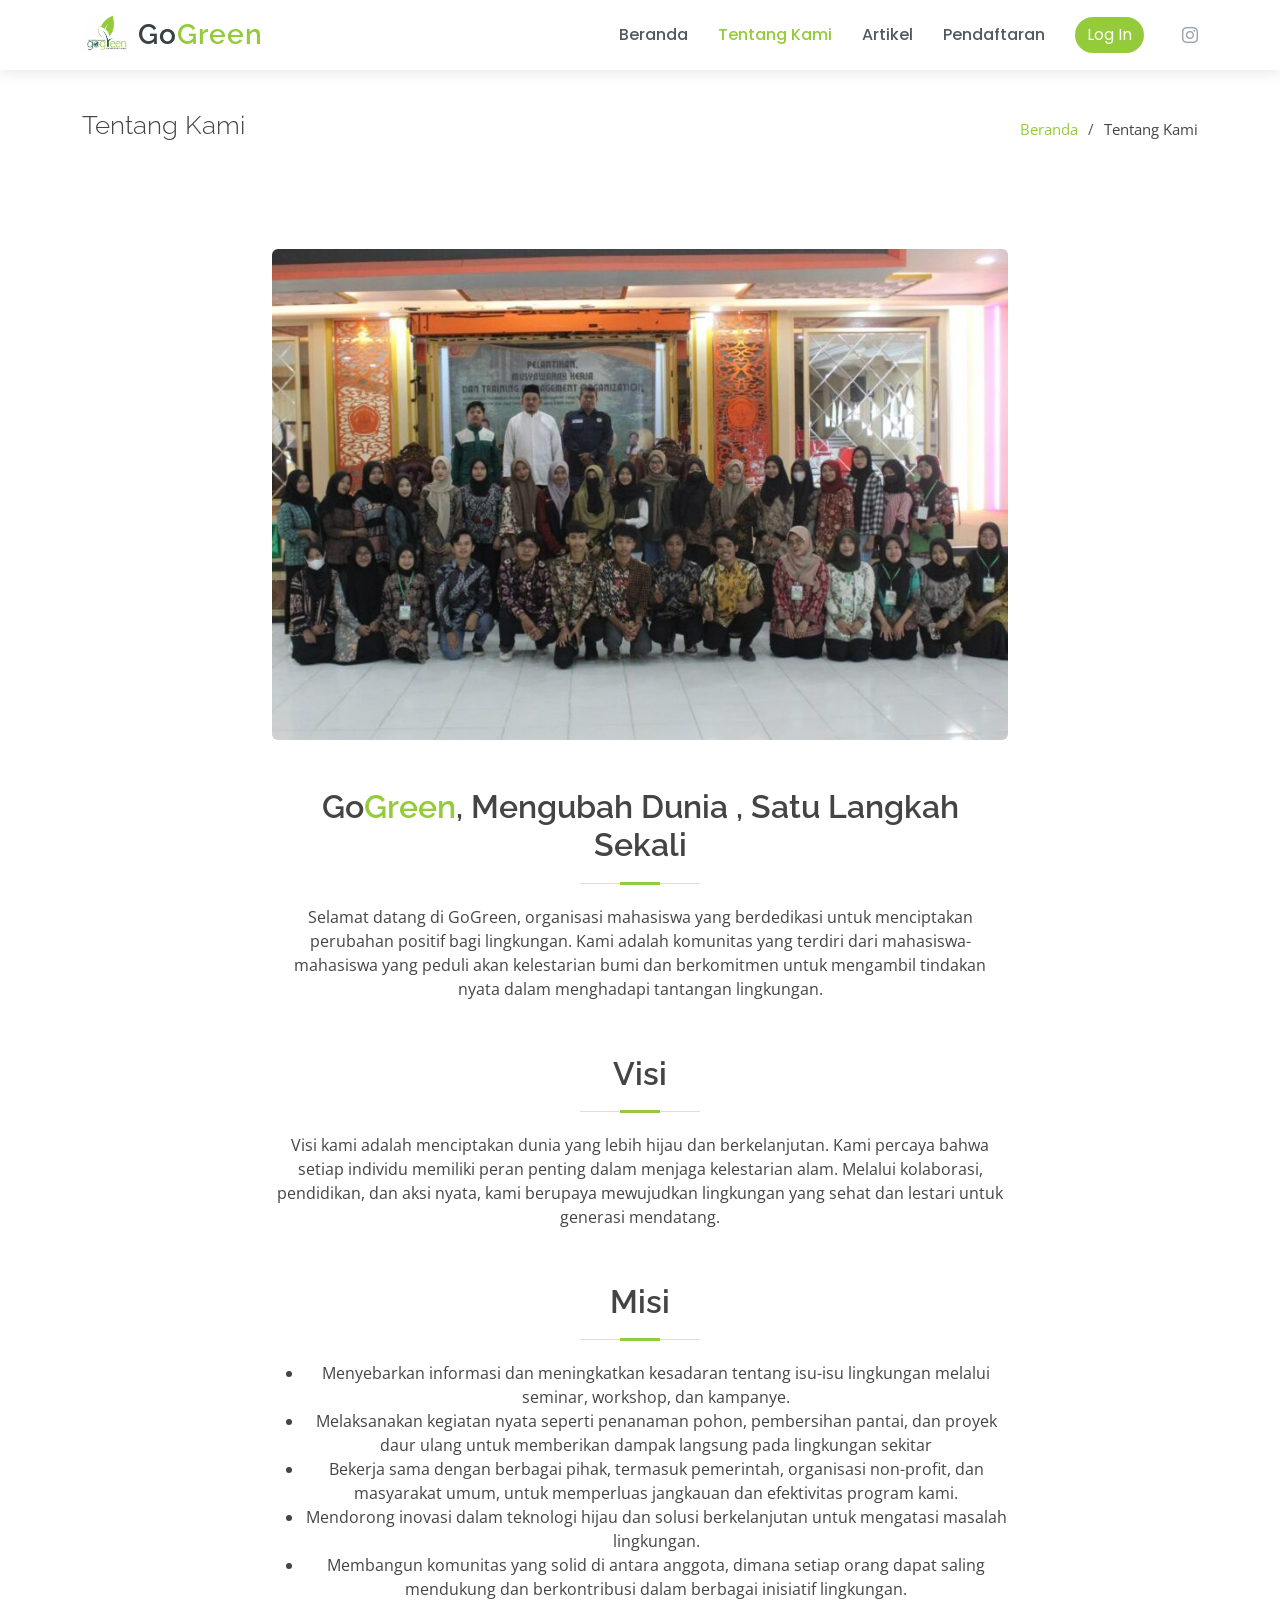
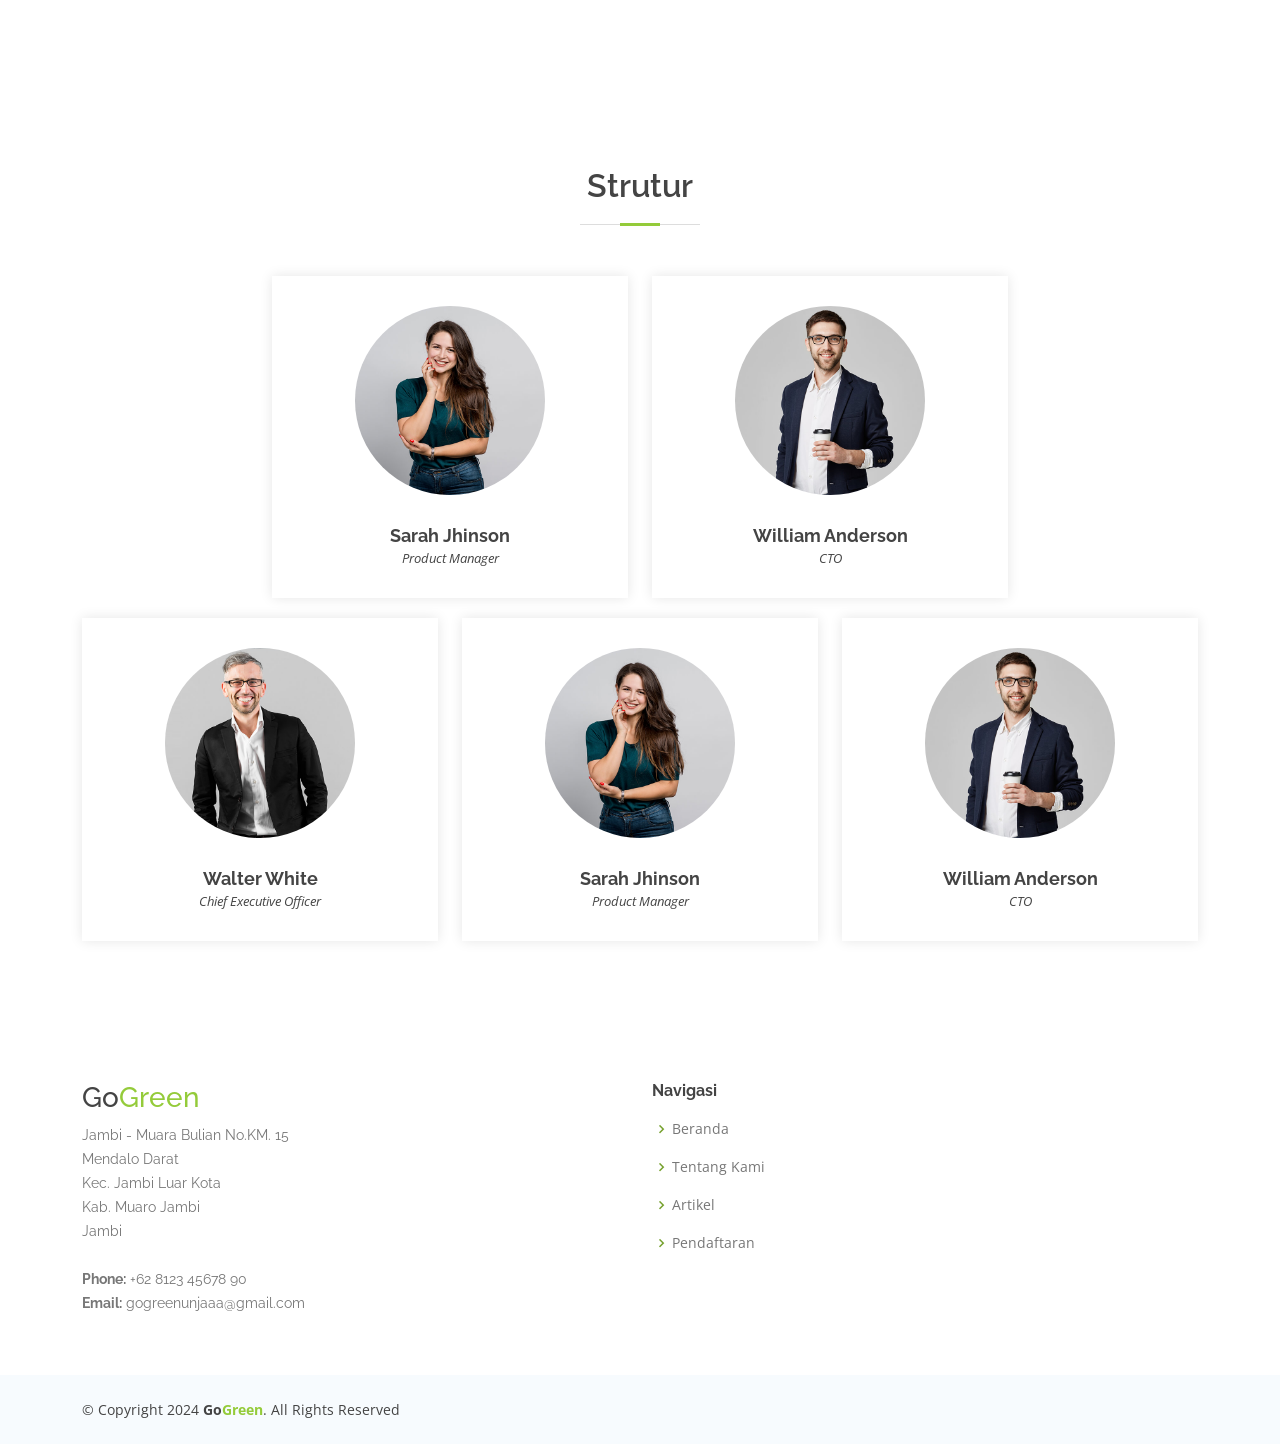
==== commit 272ed393: "last" ====
--- a/about_us.html
+++ b/about_us.html
@@ -118,7 +118,8 @@
             </p>
           </div>
         </div>
-        
+      </div>
+    </section>    
     <!-- ======= Team Section ======= -->
     <section id="team" class="team">
       <div class="container">
@@ -175,8 +176,8 @@
 
       </div>
     </section><!-- End Team Section -->
-      </div>
-    </section>
+      
+    
 
   </main><!-- End #main -->
 
